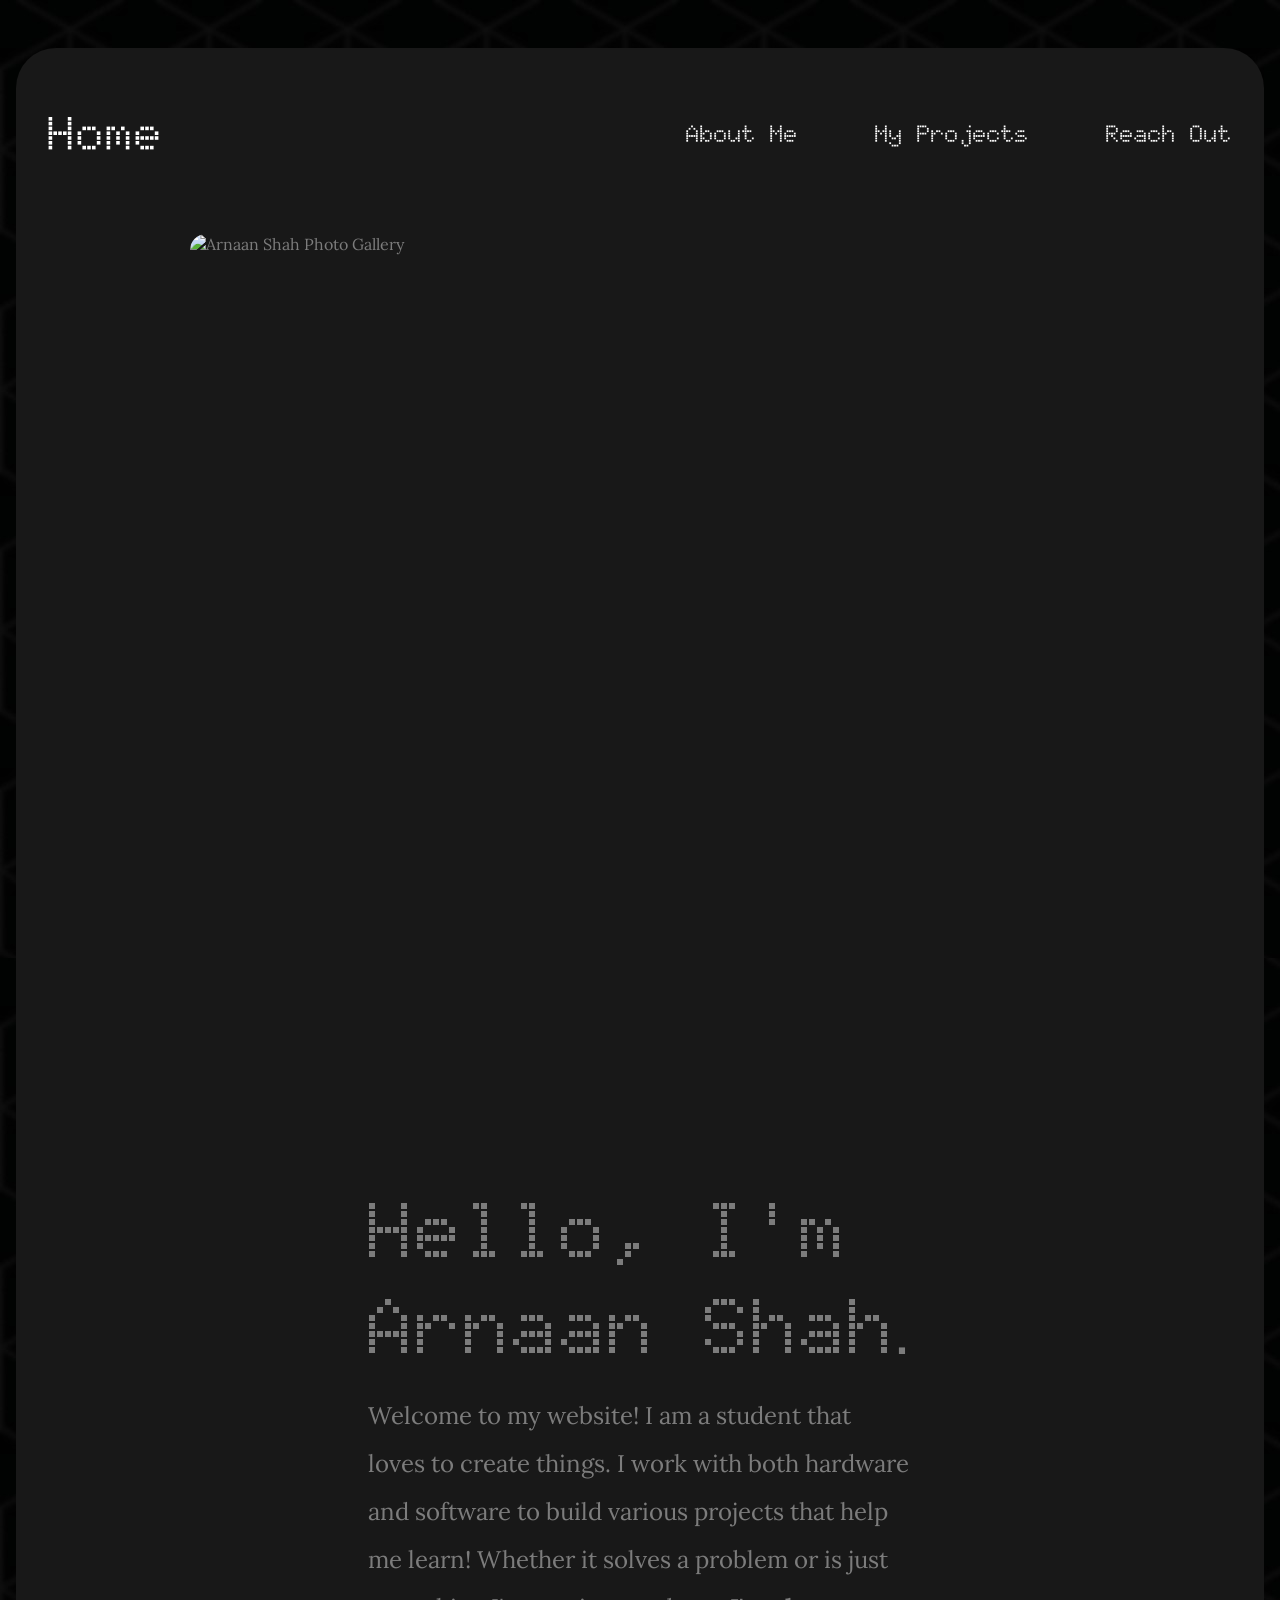
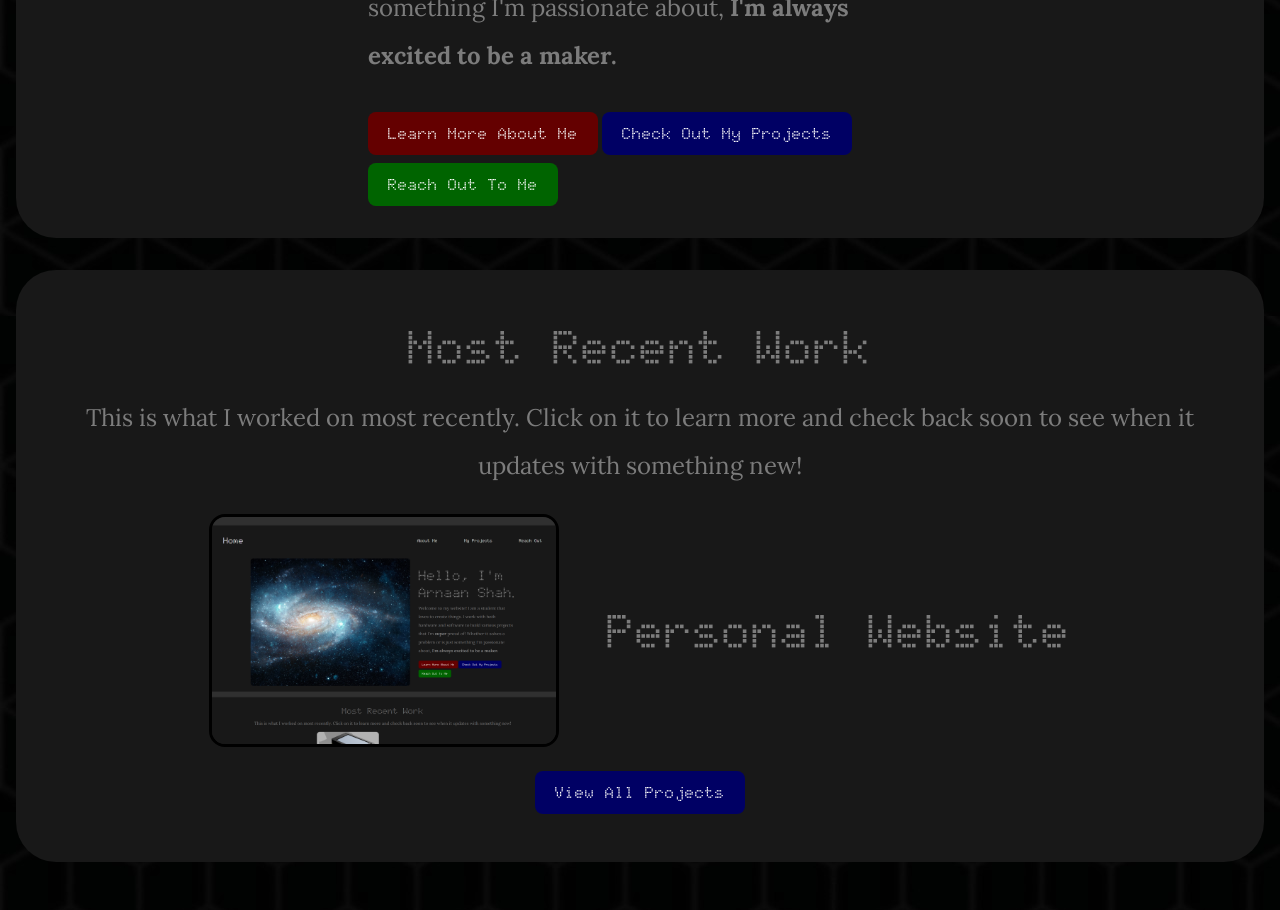
==== index.html @ 0a07a4b5 "Adding all files including Home page, About page, Projects page, Contact page, Stylesheet, and image" ====
<!DOCTYPE html>
<html lang="en">
<head>
    <meta charset="UTF-8">
    <meta name="viewport" content="width=device-width, initial-scale=1.0">
    <title>Arnaan Shah</title>
    <link rel="stylesheet" href="style.css">
</head>
<body>
    <header>
        <nav>
            <ul>
                <li><a href="index.html">Home</a></li>
                <li><a href="about.html">About Me</a></li>
                <li><a href="projects.html">My Projects</a></li>
                <li><a href="contact.html">Reach Out</a></li>
            </ul>
        </nav>
        <div class="flex-container">
            <img src="images/Arnaan Gallery.png" alt="Arnaan Shah Photo Gallery" class="arnaan-image">
            <div class="first-text-container">
                <h1>Hello, I'm Arnaan Shah<span class="normal-period">.</span></h1>
                <p>Welcome to my website! I am a student that loves to create things. I work with both hardware and software to build various projects that help me learn! Whether it solves a problem or is just something I'm passionate about, <strong>I'm always excited to be a maker.</strong></p>
                <a href="about.html" class="page1-button">Learn More About Me</a>
                <a href="projects.html" class="page2-button">Check Out My Projects</a>
                <a href="contact.html" class="page3-button">Reach Out To Me</a>
            </div>
        </div>
    </header>

    <section>
            <div class="second-text-container">
                <h2>Most Recent Work</h2>
                <p>This is what I worked on most recently. Click on it to learn more and check back soon to see when it updates with something new!</p>
            </div>
            <div class = "flex-container">
                <img width=500px height=500px src="images/PersonalWebsite.png" alt="Personal Website" class="project-image" style="border: 3px solid #000000;">
                <h2>Personal Website</h2>
            </div>
        <div class="viewAll-container">
                <a href="projects.html" class="page2-button">View All Projects</a>
        </div>
    </section>
</body>
</html>
---- style.css ----
/* Doto Font */
@import url('https://fonts.googleapis.com/css2?family=Doto:wght@100..900&display=swap');
/* Lora Font */
@import url('https://fonts.googleapis.com/css2?family=Lora:ital,wght@0,400..700;1,400..700&display=swap');
/*Pixelify Sans Font*/
@import url('https://fonts.googleapis.com/css2?family=Pixelify+Sans:wght@400..700&display=swap');
/*Geist Pixel*/
@import url('https://fonts.googleapis.com/css2?family=Geist+Pixel&display=swap');


:root {
    --background-color: #303030;
    --primary-color: #181818;
    --text-color: #7c7c7c;
    --navText-color: #ffffff;
    --hover-text-color: #707070;
}

* {
    margin: 0;
    padding: 0;
    box-sizing: border-box;
}

html {
    font-family: 'Lora', sans-serif;
    color: var(--text-color);
    scroll-behavior: smooth;
    
}

body {
    background-image: url(images/background.jpg);
    padding: 1em;
    cursor: url(images/NormalCursor.png), auto;
}

a, button, input {
    cursor: url(images/Pointer.png) 4 4, pointer;
}

img {
    max-width: 100%;
    height: auto;
}

h1, h2, h3 {
    font-family: 'Doto', sans-serif;
    color: var(--text-color);
}

nav {
    font-family: 'Doto', sans-serif;
    font-weight: bold;
    font-size: 1.5em;
    margin: 1em auto 3em auto;
    width: min(100%, 75em);
}

nav ul {
    display: flex;
    align-items: center;
    list-style-type: none;
    flex-wrap: wrap;
    gap: clamp(1em, 6vw, 8em);
}

nav li:first-child {
    margin-right: auto;
    font-family: 'Doto', sans-serif;
    font-size: 2em;
    font-weight: bold;
}

nav a {
    text-decoration: none;
    color: var(--navText-color);
}

nav a:hover {
    color: var(--hover-text-color);
    text-decoration: dashed line-through;
}

header,section, project {
    display: block;
    margin: 2em auto;
    width: min(150em, 100%);
    background-color: var(--primary-color);
    padding: min(2em, 15%);
    border-radius: 2.5em;
}

.flex-container {
    display: flex;
    justify-content: center;
    align-items: center;
    flex-wrap: wrap;
    gap: 3em;
}

.arnaan-image {
    border-radius: 1em;
    object-position: center;
    width: min(900px, 100%);
    height: auto;
    aspect-ratio: 1;
    object-fit: cover; 
}

.first-text-container {
    flex: 0 1 34em;
}

.second-text-container {
    flex: 0 1 34em;
}

.third-text-container {
    flex: 0 1 50em;
    text-align: center;
    min-width: 0;

}

.fourth-text-container {
    flex: 0 1 50em;
    text-align: left;
}

h1 {
    font-size: clamp(2em, 8vw, 5em);
}

h2 {
    font-size: clamp(1.5em, 6vw, 3em);
}

.normal-period {
    font-family: 'Pixelify Sans', serif;
    font-size: 0.6em;
}

.first-text-container p {
    margin: .75em 0 1em 0;
    line-height: 2em;
    font-size: 1.5em
}


.second-text-container p {
    margin: .75em 0 1em 0;
    line-height: 2em;
    font-size: 1.5em
}

.third-text-container p {
    margin: .75em 0 1em 0;
    line-height: 1.5em;
    font-size: 2em
}

.fourth-text-container p {
    margin: .75em 0 0.5em 0.25em;
    line-height: 1.25em;
    font-size: 2em
}

.fourth-text-container h2 {
    margin: .75em 0 0.5em 0.25em;
    line-height: 1.25em;
    font-size: 3em
}

.page1-button {
    display: inline-block;
    text-decoration: none;
    color: var(--navText-color);
    background-color: rgb(100, 0, 0);
    --button-hover-color: rgb(125, 0, 0);
    padding: .75em 1.25em;
    border-radius: .5em;
    font-weight: bold;
    font-family: 'Doto', sans-serif;
    margin: 0.5em 0 0 0;
}

.page2-button {
    display: inline-block;
    text-decoration: none;
    color: var(--navText-color);
    background-color: rgb(0, 0, 100);
    --button-hover-color: rgb(0, 0, 125);
    padding: .75em 1.25em;
    border-radius: .5em;
    font-weight: bold;
    font-family: 'Doto', sans-serif;
    margin: 0.5em 0 0 0;
}


.page3-button {
    display: inline-block;
    text-decoration: none;
    color: var(--navText-color);
    background-color: rgb(0, 100, 0);
    --button-hover-color: rgb(0, 125, 0);
    padding: .75em 1.25em;
    border-radius: .5em;
    font-weight: bold;
    font-family: 'Doto', sans-serif;
    margin: 0.5em 0 0 0;
}

.page1-button:hover, .page2-button:hover, .page3-button:hover {
    background-color: var(--button-hover-color);
    color: var(--navText-color);
}

.viewAll-container {
    margin-top: 1em;
    display: flex;
    justify-content: center;
}

.learnMore-container {
    margin-top: 0.5em;
    display: flex;
    justify-content: center;
    flex: 1;
}

section {
    padding: 3em min(2em, 15%);
    background-color: var(--primary-color);
    text-align: center;
}

section p {
    margin: 1em;
    font-size: 1.5em;
}

project {
    padding: 3em min(2em, 15%);
    background-color: var(--primary-color);
    text-align: center;
}

project p {
    margin: 1em;
    font-size: 1.5em;
}


.project-button {
    display: block;
    width: min(50em, 50%);
    text-align: center;
    text-decoration: none;
    color: var(--navText-color);
    background-color: #3f3f3f;
    --button-hover-color: rgb(0, 0, 0);
    padding: .75em 1.25em;
    border-radius: .5em;
    font-weight: bold;
    font-family: 'Doto', sans-serif;
    margin: 0.5em 0 0 0;
}

.project-button:hover {
    background-color: var(--button-hover-color);
    color: var(--navText-color);
}

.project-image {
    border-radius: 1em;
    object-position: center;
    width: min(350px, 100%);
    height: auto;
    aspect-ratio: 1.5;
    object-fit: cover; 
}


.project-tags {
    display: flex;
    justify-content: left;
    flex-wrap: wrap;
    gap: 1em;
    margin-top: 1em;
}

.project-tag {
    display: block;
    text-align: center;
    text-decoration: none;
    color: var(--navText-color);
    background-color: #3f3f3f;
    --button-hover-color: rgb(0, 0, 0);
    padding: .75em 1.25em;
    border-radius: .5em;
    font-weight: bold;
    font-family: 'Doto', sans-serif;
    margin: 0.5em 0 0 0;
}


.scroll-gallery {
    overflow: hidden;
    width: 100%;
    margin-top: 2em;
}

.scroll-track {
    display: flex;
    gap: 1.5em;
    width: max-content;
    animation: scroll-loop 60s linear infinite;
}

.scroll-gallery:hover .scroll-track {
    animation-play-state: paused;
}

.scroll-item {
    flex: 0 0 auto;
    display: block;
    width: 220px;
    height: 220px;
    border-radius: 1em;
    overflow: hidden;
}

.scroll-item img {
    width: 100%;
    height: 100%;
    object-fit: cover;
    display: block;
    transition: transform 0.3s ease-out;
}

.scroll-item:hover img {
    transform: scale(1.05);
}

@keyframes scroll-loop {
    from { transform: translateX(0); }
    to { transform: translateX(-50%); }
}

project {
    scroll-margin-top: 2em;
}

.About-me-picture {
    border-radius: 50%;
    object-position: center;
    width: min(100%, 500px);
    height: auto;
    aspect-ratio: 1;
    object-fit: cover;
}



.contact-form form {
    width:  clamp(15em, 30vw, 60em);    
    height: fit-content;
    aspect-ratio: 3;
    margin-left: 0%;
    padding-left: 0;
    border-radius: 1em;
    display:flex;
    align-items: center;
    text-align: center;
    flex-direction: column;
    font-size: 2em;    
    font-family: 'Geist Pixel',serif;
    background-color: #111111;
}

.contact-form input::placeholder {
  color: var(--text-color);
  opacity: 1;
}

.contact-form input[type="text"] {
    width:  clamp(5em, 20vw, 60em);         
    height: clamp(1.25em, 2vw, 4em);        
    font-size: 1.5em;     
    box-sizing: border-box; 
    background-color: var(--background-color);
    border-color: black;
    color: white;
    font-family: Doto;
    border-radius: 0.25em;
}

.contact-form input[type="email"] {
    width:  clamp(12.5em, 20vw, 30em);    
    height: 2em;        
    font-size: clamp(.75em, 2vw, 1.75em);   
    box-sizing: border-box;
    background-color: var(--background-color);
    border-color: black;
    color: white;
    font-family: Doto;
    border-radius: 0.25em;
}

.contact-form textarea{
    width:  clamp(20em, 25vw, 45em);    
    height: 4em;       
    font-size: 0.5em; 
    box-sizing: border-box;
    background-color: var(--background-color);
    border-color: black;
    color: white;
    font-family: Doto;
    font-weight: bold;
    resize: none;
    border-radius: 0.25em;
}

.contact-form textarea::placeholder{
  color: var(--text-color);
  opacity: 1;
}

.contact-form button {
    background-color: #b9b983;
    width:  clamp(15em, 15vw, 20em);   
    height: clamp(2.5em, 2.75vw, 3em);
    margin-top: 0.5em;
    margin-bottom: 0.5em;
    border: black;
    border-radius: 1em;
}


.contact-form button:hover {
    background-color: #868660;
    width:  clamp(15em, 15vw, 20em);   
    height: clamp(2.5em, 2.75vw, 3em);
    margin-top: 0.5em;
    margin-bottom: 0.5em;
    border: black;
    border-width: 2px;
    border-radius: 1em;
}
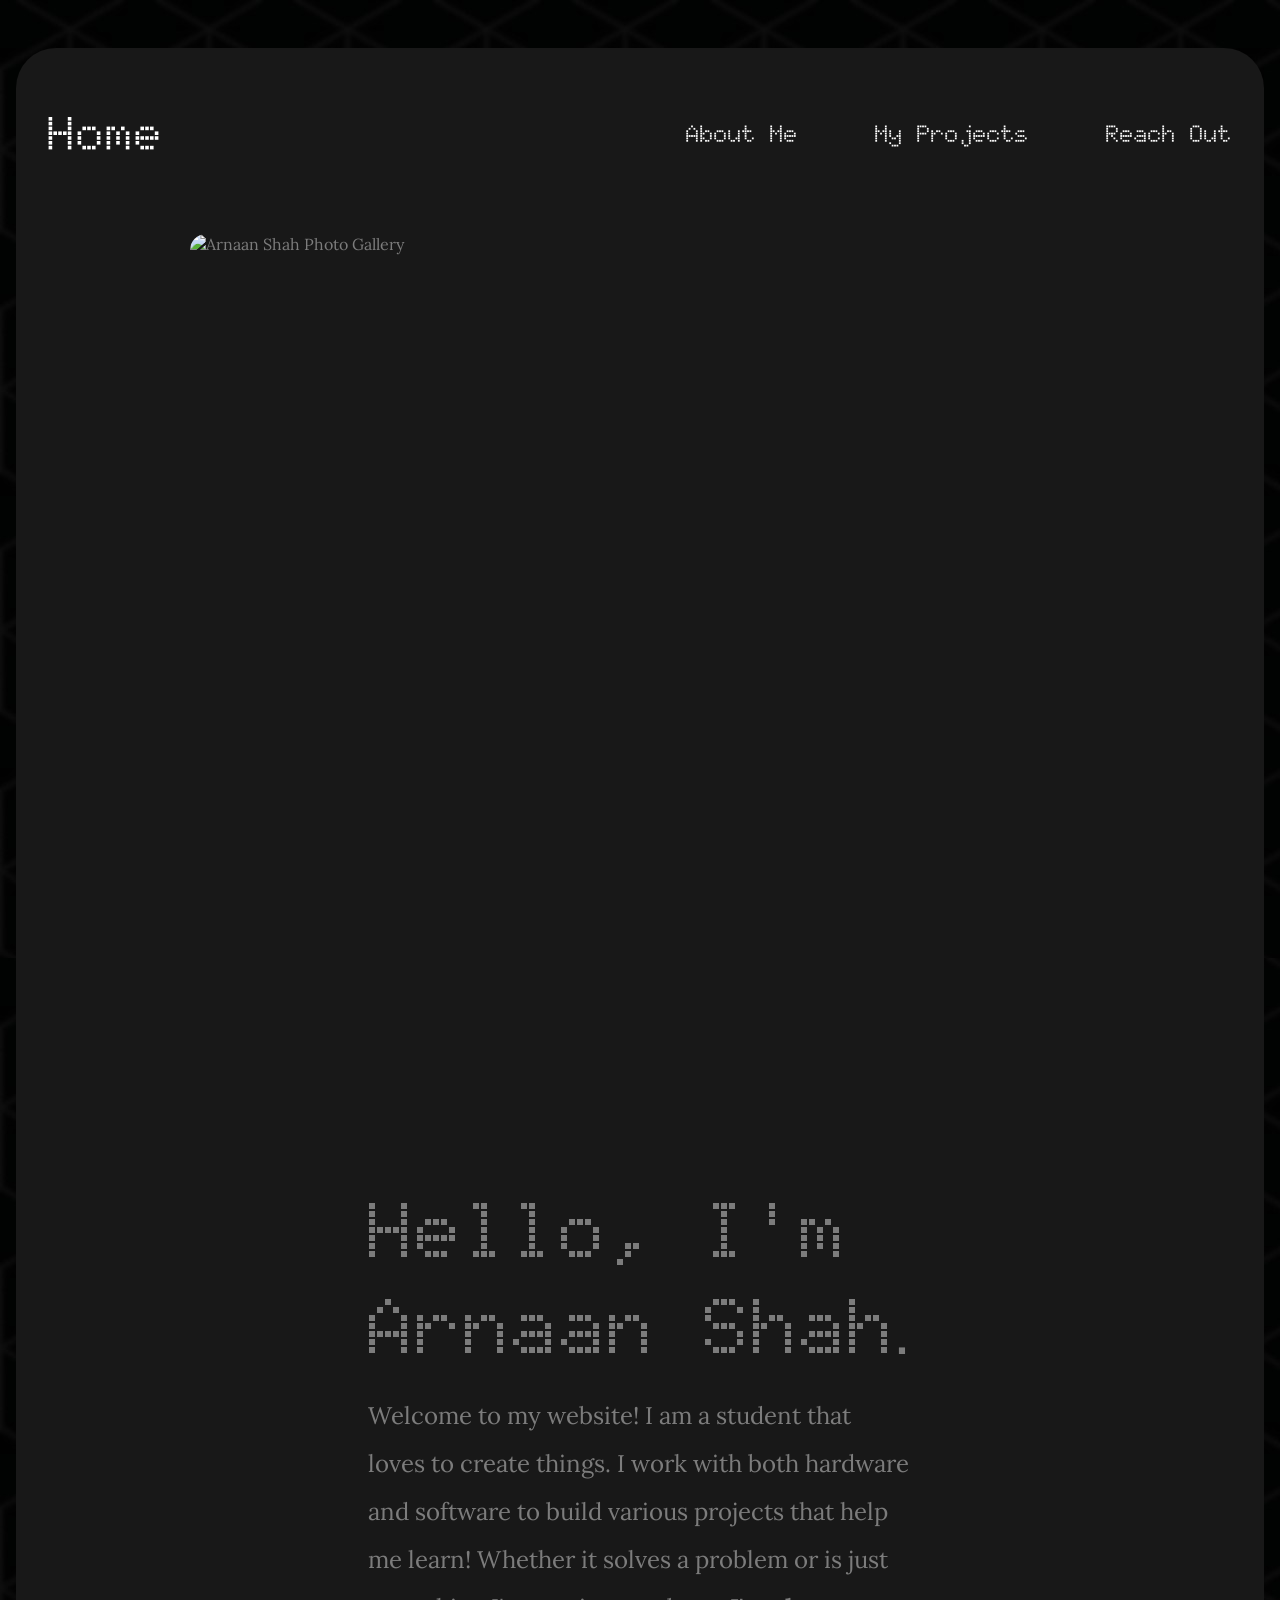
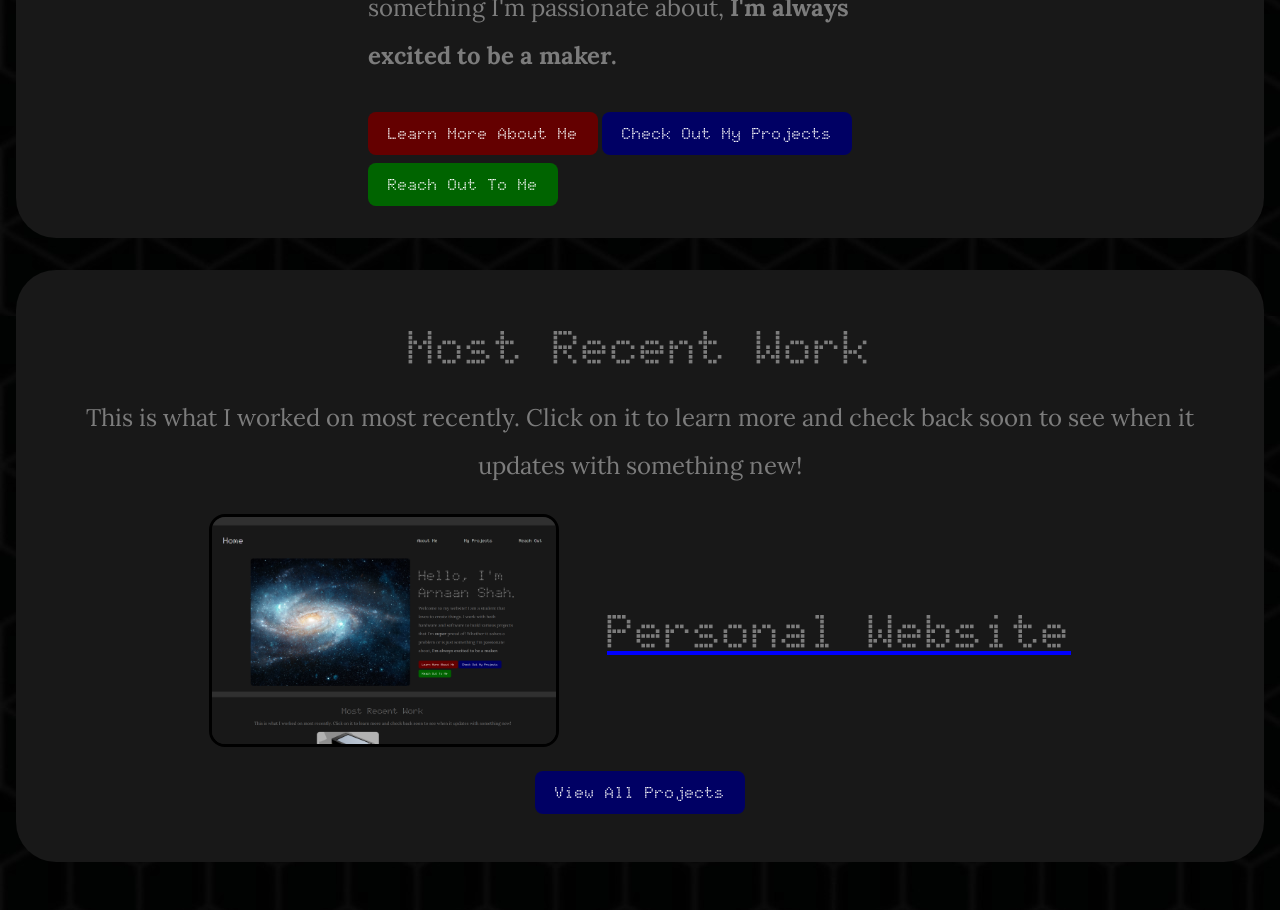
==== commit bd111a6a: "Fixed bug with the contact page going off screen on small devices, added a link to homepage that con" ====
--- a/index.html
+++ b/index.html
@@ -35,7 +35,9 @@
             </div>
             <div class = "flex-container">
                 <img width=500px height=500px src="images/PersonalWebsite.png" alt="Personal Website" class="project-image" style="border: 3px solid #000000;">
-                <h2>Personal Website</h2>
+                <a href="https://github.com/ArnaanShah/Personal-Website" style="all:unset; text-decoration: blue underline; cursor: url(images/Pointer.png) 4 4, pointer;">                
+                    <h2>Personal Website</h2>
+                </a>
             </div>
         <div class="viewAll-container">
                 <a href="projects.html" class="page2-button">View All Projects</a>
--- a/style.css
+++ b/style.css
@@ -362,10 +362,14 @@
     object-fit: cover;
 }
 
+.contact-form {
+    min-width: 0; /* allow this flex child to actually shrink */
+}
 
 
 .contact-form form {
-    width:  clamp(15em, 30vw, 60em);    
+    width:  clamp(280px, 50vw, 30em);
+    max-width: 100%;
     height: fit-content;
     aspect-ratio: 3;
     margin-left: 0%;
@@ -378,6 +382,10 @@
     font-size: 2em;    
     font-family: 'Geist Pixel',serif;
     background-color: #111111;
+}
+
+.contact-form input {
+    max-width: 95%;
 }
 
 .contact-form input::placeholder {
@@ -410,7 +418,8 @@
 }
 
 .contact-form textarea{
-    width:  clamp(20em, 25vw, 45em);    
+    width:  clamp(20em, 25vw, 45em);
+    max-width: 95%;    
     height: 4em;       
     font-size: 0.5em; 
     box-sizing: border-box;
